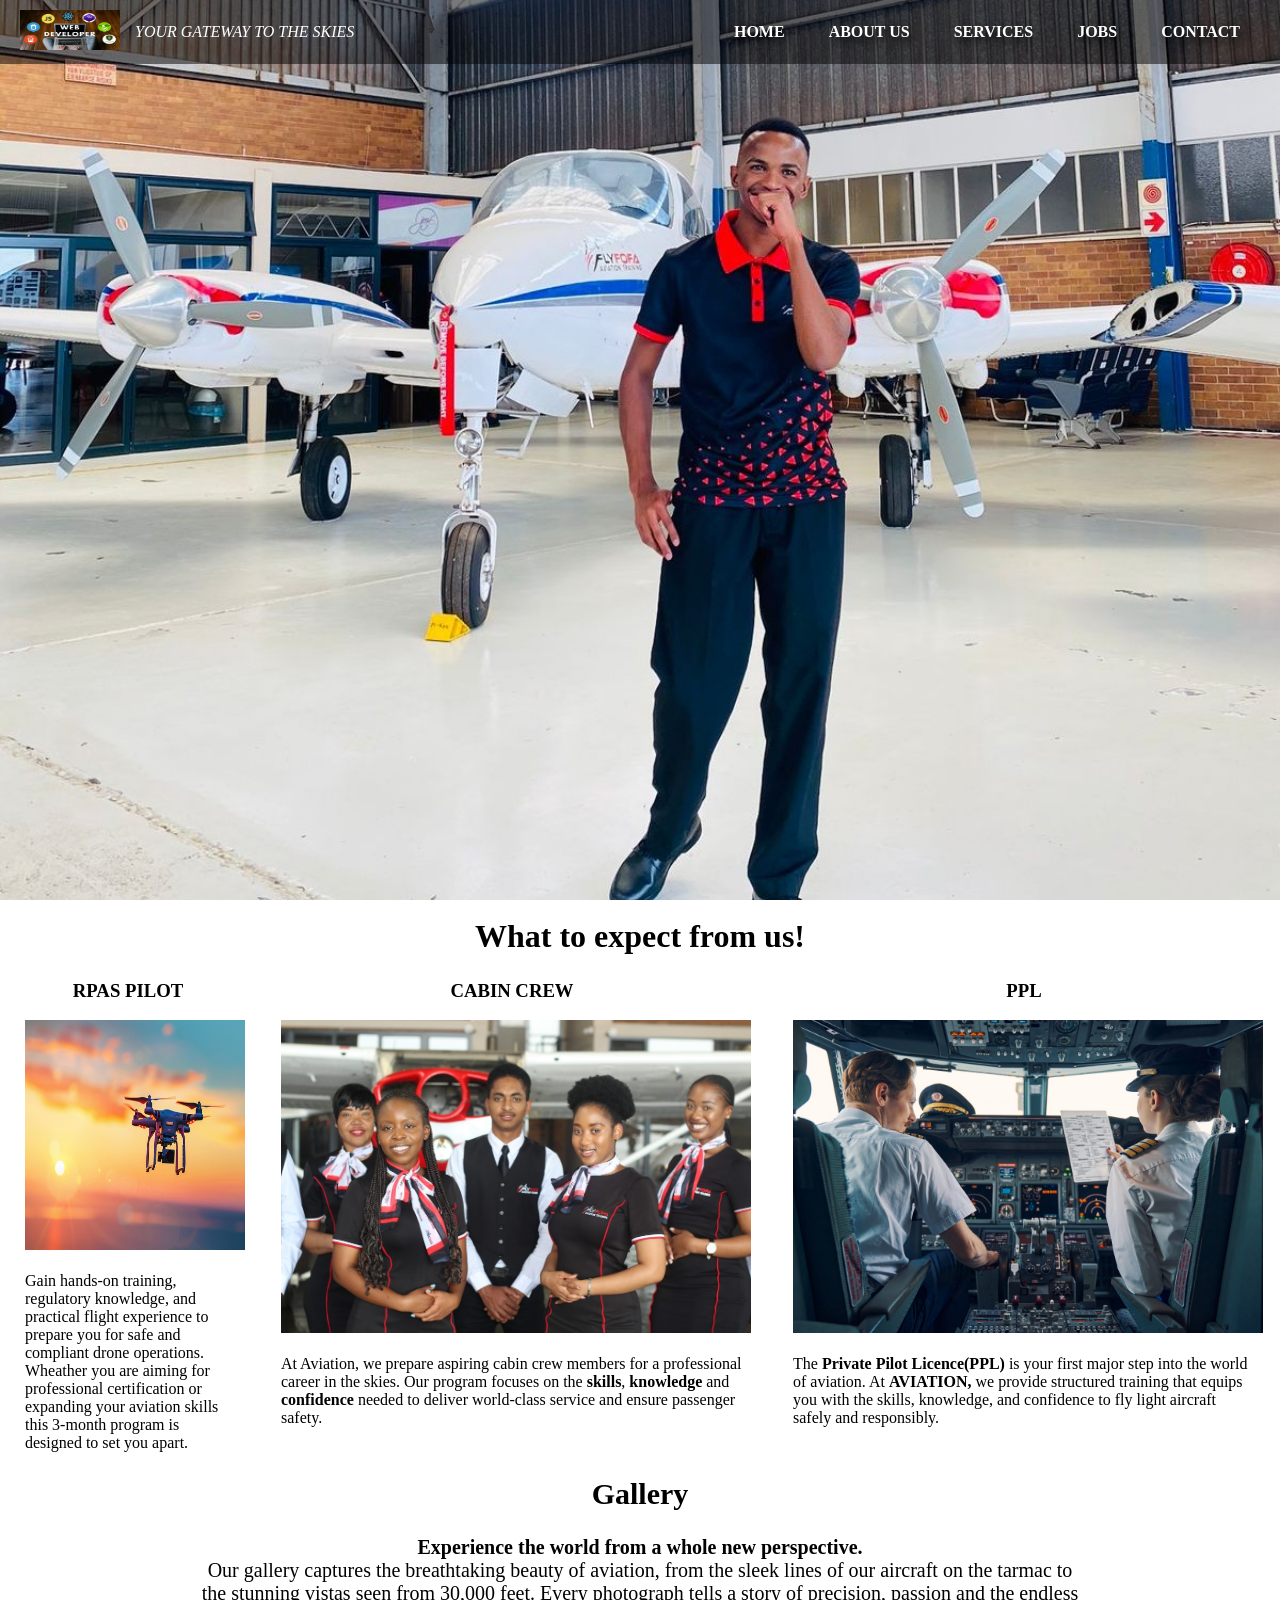
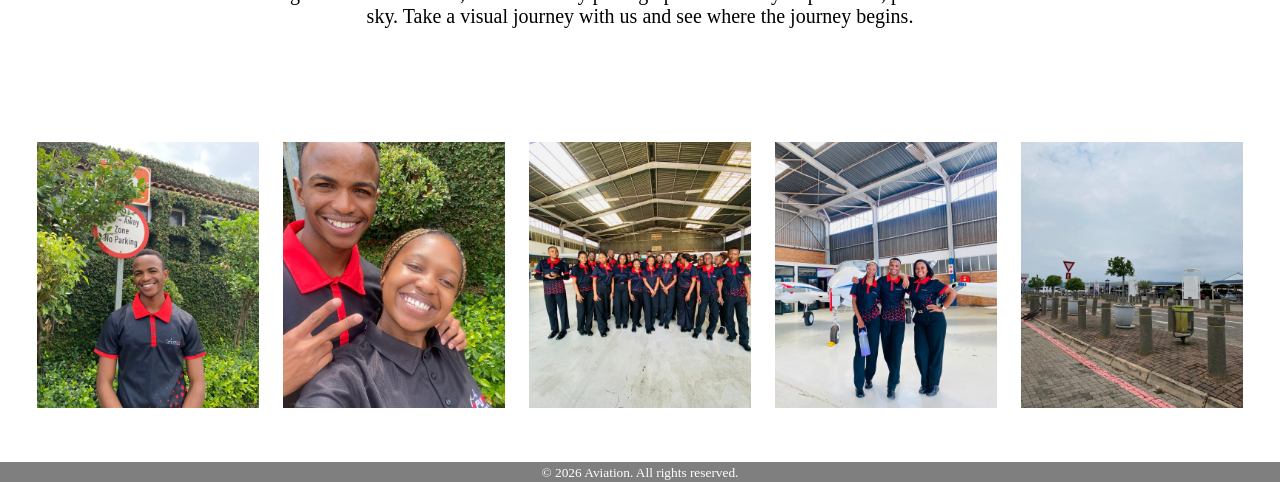
==== index.html @ cc8d6d7c "Add <br> on <p> below the images" ====
<!DOCTYPE html>
<html lang="en-US">

<head>
    <meta charset="UTF-8" />
    <title>AVIATION</title>
    <meta name="viewport" content="width=device-width, initial-scale=1.0" />
    <link rel="stylesheet" type="text/css" href="index.css">
    <meta name="Author" content="Theo" />
</head>

<body id="top">
    
    <main>
        <!-- ============================================= COVER PAGE ============================================================= -->
        <div class="cover-page">
            
 <header> <!-- HEADER SECTION -->

        <p>
            <a class="logo">
                <img src="images/web-developer-3.jpeg" alt="Aviation logo" width="100px" height="40px">
            </a>
            <em>YOUR GATEWAY TO THE SKIES</em>
        </p>
                
        <nav class="menu">
            <a href="#top">HOME</a>
            <a href="About.html">ABOUT US</a>
            <a href="Services.html">SERVICES</a>
            <a href="https://whatsapp.com/channel/0029VbBh2P64inopO9d7kR44">JOBS</a>
            <a href="Contact.html">CONTACT</a>
        </nav>
        
    </header>

        </div><br>

        <!-- ============================================= WHAT TO EXPECT FROM US SECTION =========================================== -->

        <h1 class="h2">What to expect from us!</h1>
        
        <!-- RPAS SECTION -->
        <aside>
            
            <h3 class="drone-heading">RPAS PILOT</h3><br>

            <img src="images/RPAS.jpg" alt="RPAS image" width="220" height="230"><br>

    
            <br><p>
                Gain hands-on training, regulatory knowledge, and practical flight experience to prepare you for safe and compliant drone operations.
                Wheather you are aiming for professional certification or expanding your aviation skills this 3-month program is designed to set you apart.
            </p>

        </aside>

        <!-- CABIN CREW SECTION -->
        <section>

            <h3 class="pilot-heading">CABIN CREW</h3><br>

            <img src="images/CABIN_CREW.jpg" alt="RPAS image" width="470"><br>

            <br><p>
                At Aviation, we prepare aspiring cabin crew members for a professional career in the skies.
                Our program focuses on the <strong>skills</strong>, <strong>knowledge</strong> and <strong>confidence</strong> needed to deliver world-class service and ensure passenger safety.
            </p>

        </section>

        <!-- PPL SECTION -->
        <article>
            
            <h3 class="cabin-crew-heading">PPL</h3><br>

            <img src="images/PPL_2.avif" alt="RPAS image" width="470"><br>

            <br><p>
                The <strong>Private Pilot Licence(PPL)</strong> is your first major step into the world of aviation. At <strong>AVIATION,</strong> we provide structured training that
                equips you with the skills, knowledge, and confidence to fly light aircraft safely and responsibly.
            </p>

        </article>

        <!-- =============================================== GALLERY SECTION ======================================================== -->

        <div class="gallery_section"> <!-- OPENING SECTION FOR GALLERY-->
            
            <h3 class="gallery">Gallery</h3>

            <p class="gallery-info">

                <strong>Experience the world from a whole new perspective.</strong><br>
                
                Our gallery captures the breathtaking beauty of aviation, from the sleek lines of our aircraft on the tarmac to<br>
                the stunning vistas seen from 30,000 feet. Every photograph tells a story of precision, passion and the endless<br>
                sky. Take a visual journey with us and see where the journey begins.

            </p>

            <!-- ========================================================= -->

            <div class="image-container"> <!-- CONTAINER FOR ALL IMAGES -->

                
                <div class="image-box"> <!-- IMAGE-2 -->

                    <img src="images/AV_2.jpeg">
    
                </div>

                <div class="image-box"> <!-- IMAGE-3 -->

                    <img src="images/AV_3.jpeg">
    
                </div>

                <div class="image-box"> <!-- IMAGE-4 -->

                    <img src="images/AV_4.jpeg">
    
                </div>

                <div class="image-box"> <!-- IMAGE-5 -->

                    <img src="images/AV_5.jpeg">
    
                </div>
               
                <div class="image-box"> <!-- IMAGE-7 -->

                    <img src="images/AV_7.jpeg">
    
                </div>
                
            </div>

            <!-- =========================================================== -->

        </div>
        
    </main>

    <footer>
        
        <p >
            <small> &copy; 2026 Aviation. All rights reserved.</small>
        </p>

    </footer>
<!-- it will always seems impossible until it is all done....coded with pure adulate and passion -->
</body>

</html>
---- index.css ----
/* SOLVES LAYOUT ISSUES */
*{
    margin: 0;
    padding: 0;
    box-sizing: border-box;
    
}

body{
   
    font-family: 'Times New Roman';
        
}

html, body{

    width: 100%;
    overflow-x: hidden;

}





/* =================================================================================================================================== */
/*                                                        HEADER SECTION                                                               */
/* =================================================================================================================================== */
header{
   
    display: flex;                          /*  PUT THE CHILDREN ELEMENTS IN ONE ROW */
    background-color: rgba(0, 0, 0, 0.5);   /* ALTER THE BACKGROUND COLOR  */
    align-items: center;                    /* VERTICALLY ALIGN THE ITEMS */
    justify-content: space-between;         /* CREATE SPACE BETWEEN THE ELEMENTS */
    padding: 10px 20px;
    
    position: sticky;
    top: 0;
}

header p{
    display: flex;   /*makes the logo and the AVIATION sit side by side*/
    align-items: center;
    gap: 15px;      /* SPACE BETWEEN LOGO AND THE TEXT*/
    
}

header em{
    color: white;
}


.menu  a {
    text-decoration: none; /*  REMOVES THE LINES BELOW THE TEXT IN HEADER*/
    margin: 20px;
    font-weight: bold;
    color: white;
    text-shadow: 2px 4px 10px black;
    
}

.menu a:hover{
    color: #007BFF;
    background-color: rgba(0, 0, 0, 0.5);
    border-radius: 25px;
    padding: 5px;
    
}

.cover-page{

    background-image: url(images/Theo.jpg);
    background-position: top center;
    background-repeat: no-repeat;
    background-size: cover;
    height: 100vh;
    
}

/* THE MAIN SECTION*/

.h2{     /* HEADING (WHAT  TO EXPECT FROM US) */
    text-align: center;
    font: bold;

}

aside{
    width:20%;
    float: left;
    padding: 25px;
    
}

section{
    width:40%;
    float:left;
    padding: 25px;
}

article{
    width:40%;
    float:left;
    padding: 25px;
}

.drone-heading, /* DRONE HEADING */
.cabin-crew-heading,
 .pilot-heading{    
    text-align: center;        
    
}


@media screen and (max-width:600px) {
    aside, section, article{
        width: 100%;
    }
}

/* =================================================================================================================================== */
/*                                                       GALLERY SECTION                                                               */
/* =================================================================================================================================== */
.gallery{
    clear:both;  /* START THE GALLERY ON ITS NEW LINE */
    display: block;
    width: 100%;
    text-align: center;
    font-size: 30px;
    font: bold;
}

.gallery-info{
    font-size: 20px;
    text-align: center;
    padding: 25px;
}

/* FOR IMAGES*/

.image-container{
    width: 100%;
    height: 100%;
    display: flex;
    margin: 5% auto 0;
    box-sizing: border-box;
    padding: 25px;
}

.image-box{
    margin: 0 1%;
    flex-grow: 1;
    flex-basis: 0;
    transition: 0.5s;
}

.image-box img{  /* Target the image inside the image-box*/
    width: 100%; 
    height: 90%;
    object-fit: cover;
    display: flex; /* Removess the default inline bottom-margin/gap that browsers add to images */
    transition: 0.5s;

}

.image-container, .image-box {  /* Ensure the containers themselves are also full width (just in case) */
    width: 100%;
}

.image-box:hover{
    flex-basis: 50%;
}

/* =================================================================================================================================== */
/*                                                             FOOTER SECTION                                                          */
/* =================================================================================================================================== */
footer{
    display: block;
    clear: both;  /* REMOVES THE FLOAT */
    text-align: center;
    background-color: rgba(0, 0, 0, 0.5);
    padding: 1px;
    color: white;
    position: sticky;
    bottom: 0%;
    
}
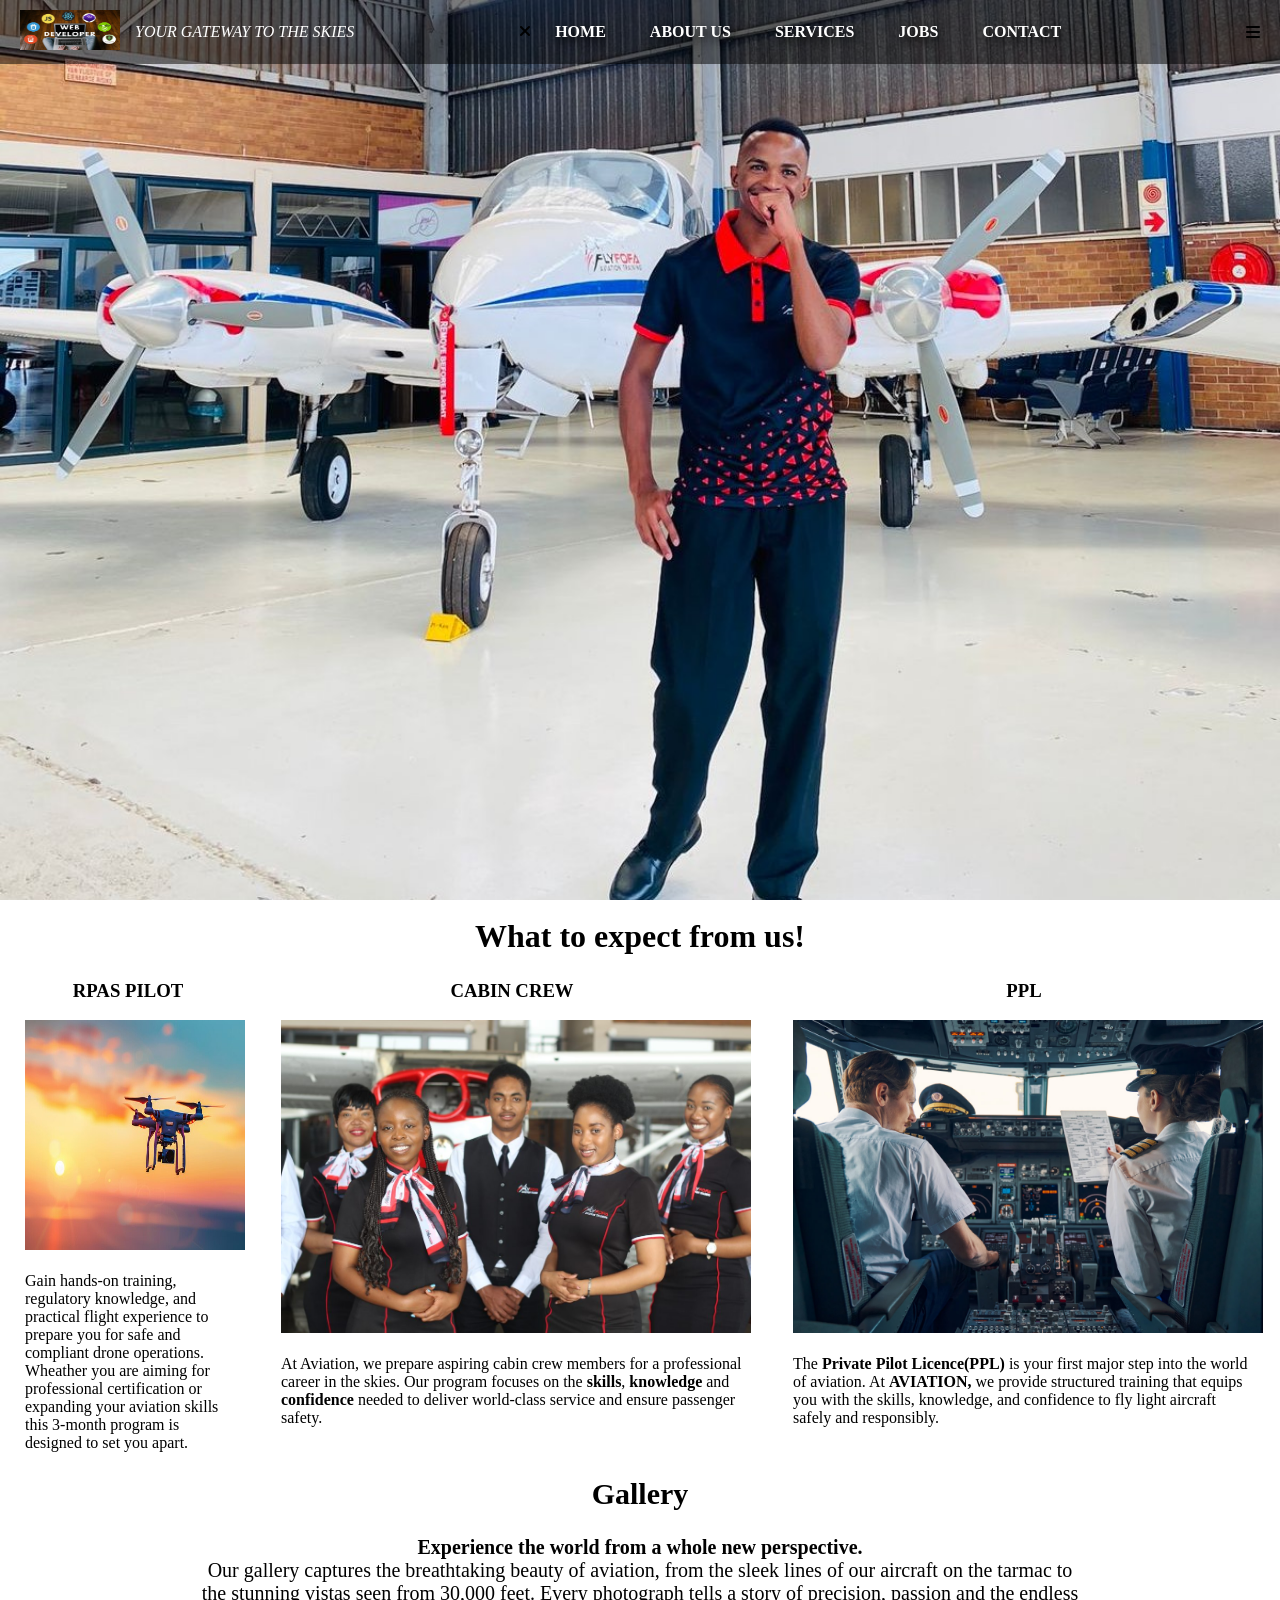
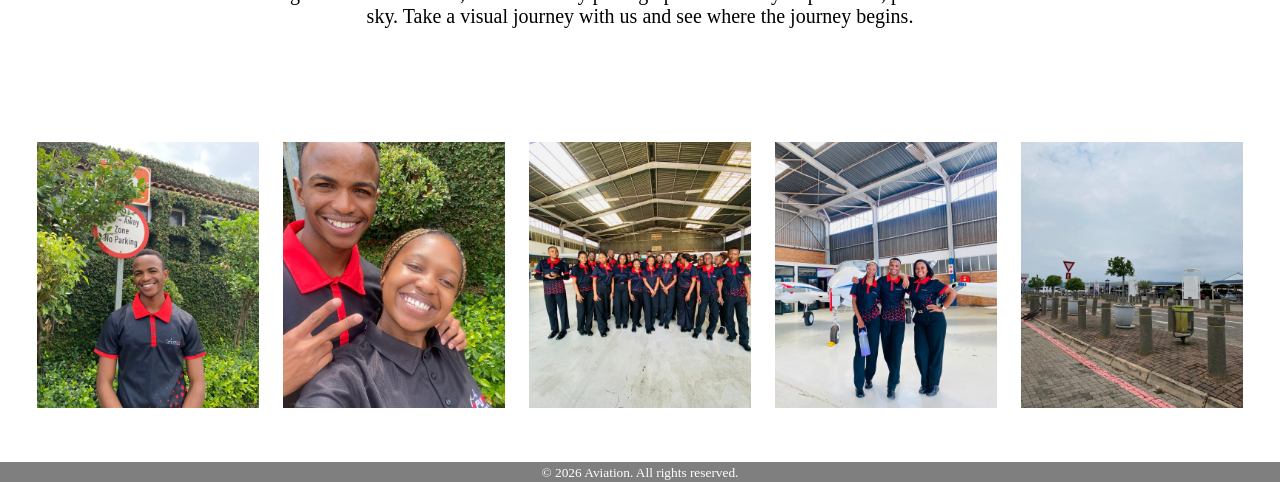
==== commit b414859b: "Enhance index.html with Font Awesome and responsive menu Added Font Awesome stylesheet for icons and" ====
--- a/index.html
+++ b/index.html
@@ -6,6 +6,7 @@
     <title>AVIATION</title>
     <meta name="viewport" content="width=device-width, initial-scale=1.0" />
     <link rel="stylesheet" type="text/css" href="index.css">
+    <link rel="stylesheet" type="text/css" href="https://cdnjs.cloudflare.com/ajax/libs/font-awesome/6.4.0/css/all.min.css">
     <meta name="Author" content="Theo" />
 </head>
 
@@ -24,13 +25,19 @@
             <em>YOUR GATEWAY TO THE SKIES</em>
         </p>
                 
-        <nav class="menu">
+        <nav class="menu" id="menu" >
+
+            <i class="fa fa-close"></i>
+            
             <a href="#top">HOME</a>
             <a href="About.html">ABOUT US</a>
             <a href="Services.html">SERVICES</a>
             <a href="https://whatsapp.com/channel/0029VbBh2P64inopO9d7kR44">JOBS</a>
             <a href="Contact.html">CONTACT</a>
+            
         </nav>
+
+     <i class="fa fa-bars"></i>
         
     </header>
 
@@ -45,7 +52,7 @@
             
             <h3 class="drone-heading">RPAS PILOT</h3><br>
 
-            <img src="images/RPAS.jpg" alt="RPAS image" width="220" height="230"><br>
+            <img src="images/RPAS.jpg" alt="RPAS image" class="wht-expect-photos" width="220" height="230"><br>
 
     
             <br><p>
@@ -60,7 +67,7 @@
 
             <h3 class="pilot-heading">CABIN CREW</h3><br>
 
-            <img src="images/CABIN_CREW.jpg" alt="RPAS image" width="470"><br>
+            <img src="images/CABIN_CREW.jpg" alt="RPAS image" class="wht-expect-photos" width="470"><br>
 
             <br><p>
                 At Aviation, we prepare aspiring cabin crew members for a professional career in the skies.
@@ -74,7 +81,7 @@
             
             <h3 class="cabin-crew-heading">PPL</h3><br>
 
-            <img src="images/PPL_2.avif" alt="RPAS image" width="470"><br>
+            <img src="images/PPL_2.avif" alt="RPAS image" class="wht-expect-photos" width="470"><br>
 
             <br><p>
                 The <strong>Private Pilot Licence(PPL)</strong> is your first major step into the world of aviation. At <strong>AVIATION,</strong> we provide structured training that
--- a/index.css
+++ b/index.css
@@ -171,6 +171,25 @@
     flex-basis: 50%;
 }
 
+
+/* =================================================================================================================================== */
+/*                                                            MEDIA QUERIES                                                            */
+/* =================================================================================================================================== */
+
+@media (max-width:767px) and (orientation: portrait){  /* MAKE THE WEBSITE RESPONSIVE FOR SMARTPHONES ONLY */
+
+    .cover-page{
+        height: 60vh;
+    }
+
+    .wht-expect-photos{
+        width: 310px;
+        height: auto;
+    }
+
+    
+}
+
 /* =================================================================================================================================== */
 /*                                                             FOOTER SECTION                                                          */
 /* =================================================================================================================================== */
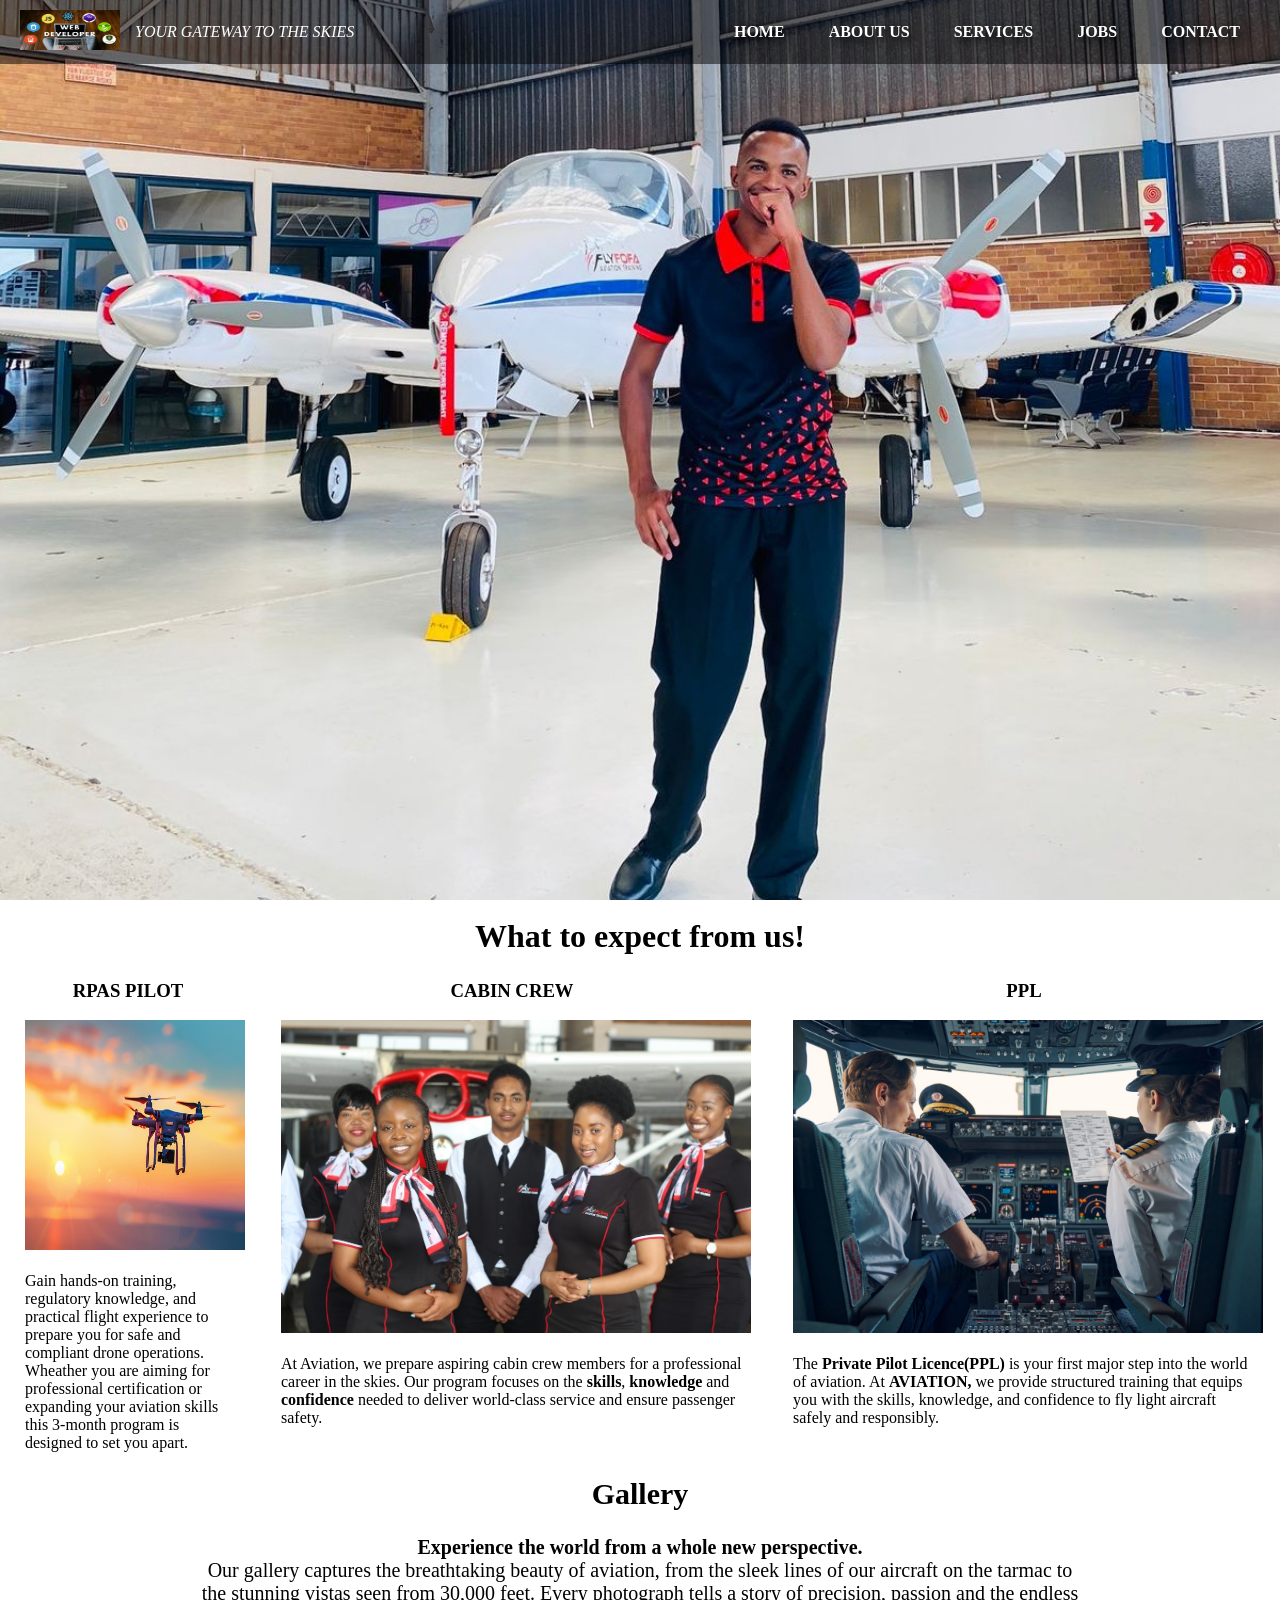
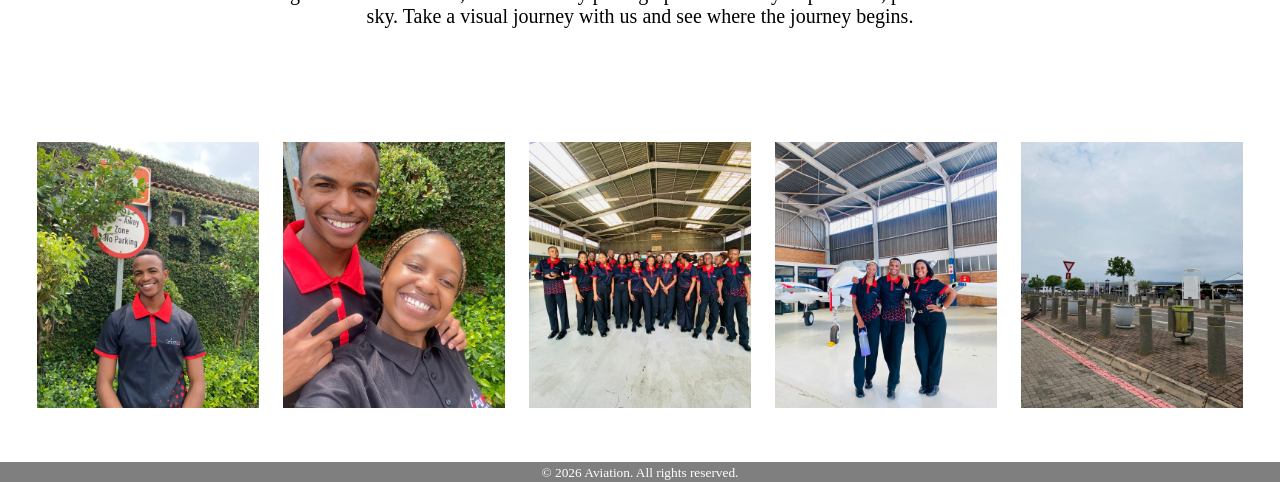
==== commit bb49f15a: "Update index.html with menu functionality Fixed menu toggle functions and improved HTML structure." ====
--- a/index.html
+++ b/index.html
@@ -27,7 +27,7 @@
                 
         <nav class="menu" id="menu" >
 
-            <i class="fa fa-close"></i>
+            <i class="fa fa-close" onclick="closeMenu()"></i>
             
             <a href="#top">HOME</a>
             <a href="About.html">ABOUT US</a>
@@ -37,7 +37,7 @@
             
         </nav>
 
-     <i class="fa fa-bars"></i>
+     <i class="fa fa-bars" onclick="showMenu()"></i>
         
     </header>
 
@@ -159,4 +159,20 @@
 <!-- it will always seems impossible until it is all done....coded with pure adulate and passion -->
 </body>
 
+    <script>
+
+        var show = document.getElementById("menu");
+
+        function showMenu(){
+            
+            show.style.right = "0";
+        }
+
+        function clsoeMenu(){
+
+            show.style.right = "-200px";
+        }
+        
+    </script>
+
 </html>
--- a/index.css
+++ b/index.css
@@ -39,6 +39,7 @@
 }
 
 header p{
+    
     display: flex;   /*makes the logo and the AVIATION sit side by side*/
     align-items: center;
     gap: 15px;      /* SPACE BETWEEN LOGO AND THE TEXT*/
@@ -46,11 +47,13 @@
 }
 
 header em{
+    
     color: white;
 }
 
 
 .menu  a {
+    
     text-decoration: none; /*  REMOVES THE LINES BELOW THE TEXT IN HEADER*/
     margin: 20px;
     font-weight: bold;
@@ -60,6 +63,7 @@
 }
 
 .menu a:hover{
+    
     color: #007BFF;
     background-color: rgba(0, 0, 0, 0.5);
     border-radius: 25px;
@@ -171,6 +175,10 @@
     flex-basis: 50%;
 }
 
+header .fa{
+
+    display: none;
+}
 
 /* =================================================================================================================================== */
 /*                                                            MEDIA QUERIES                                                            */
@@ -185,6 +193,39 @@
     .wht-expect-photos{
         width: 310px;
         height: auto;
+    }
+
+    .far-bar{
+
+        position: absolute;
+        top: 10px;
+        right: 20px;
+    }
+
+    header .fa{
+
+        display: block;
+        font-size: 22px;
+        margin: 10px 25px;
+        cursor: pointer;
+    }
+
+    .menu{
+
+        width: 200px;
+        height: 100vh;
+        background: #000;
+        position: absolute;
+        top: 0;
+        right: -200px;
+        text-align: left;
+        z-index: 2;
+        
+    }
+
+    .menu a{
+
+        display: block;
     }
 
     
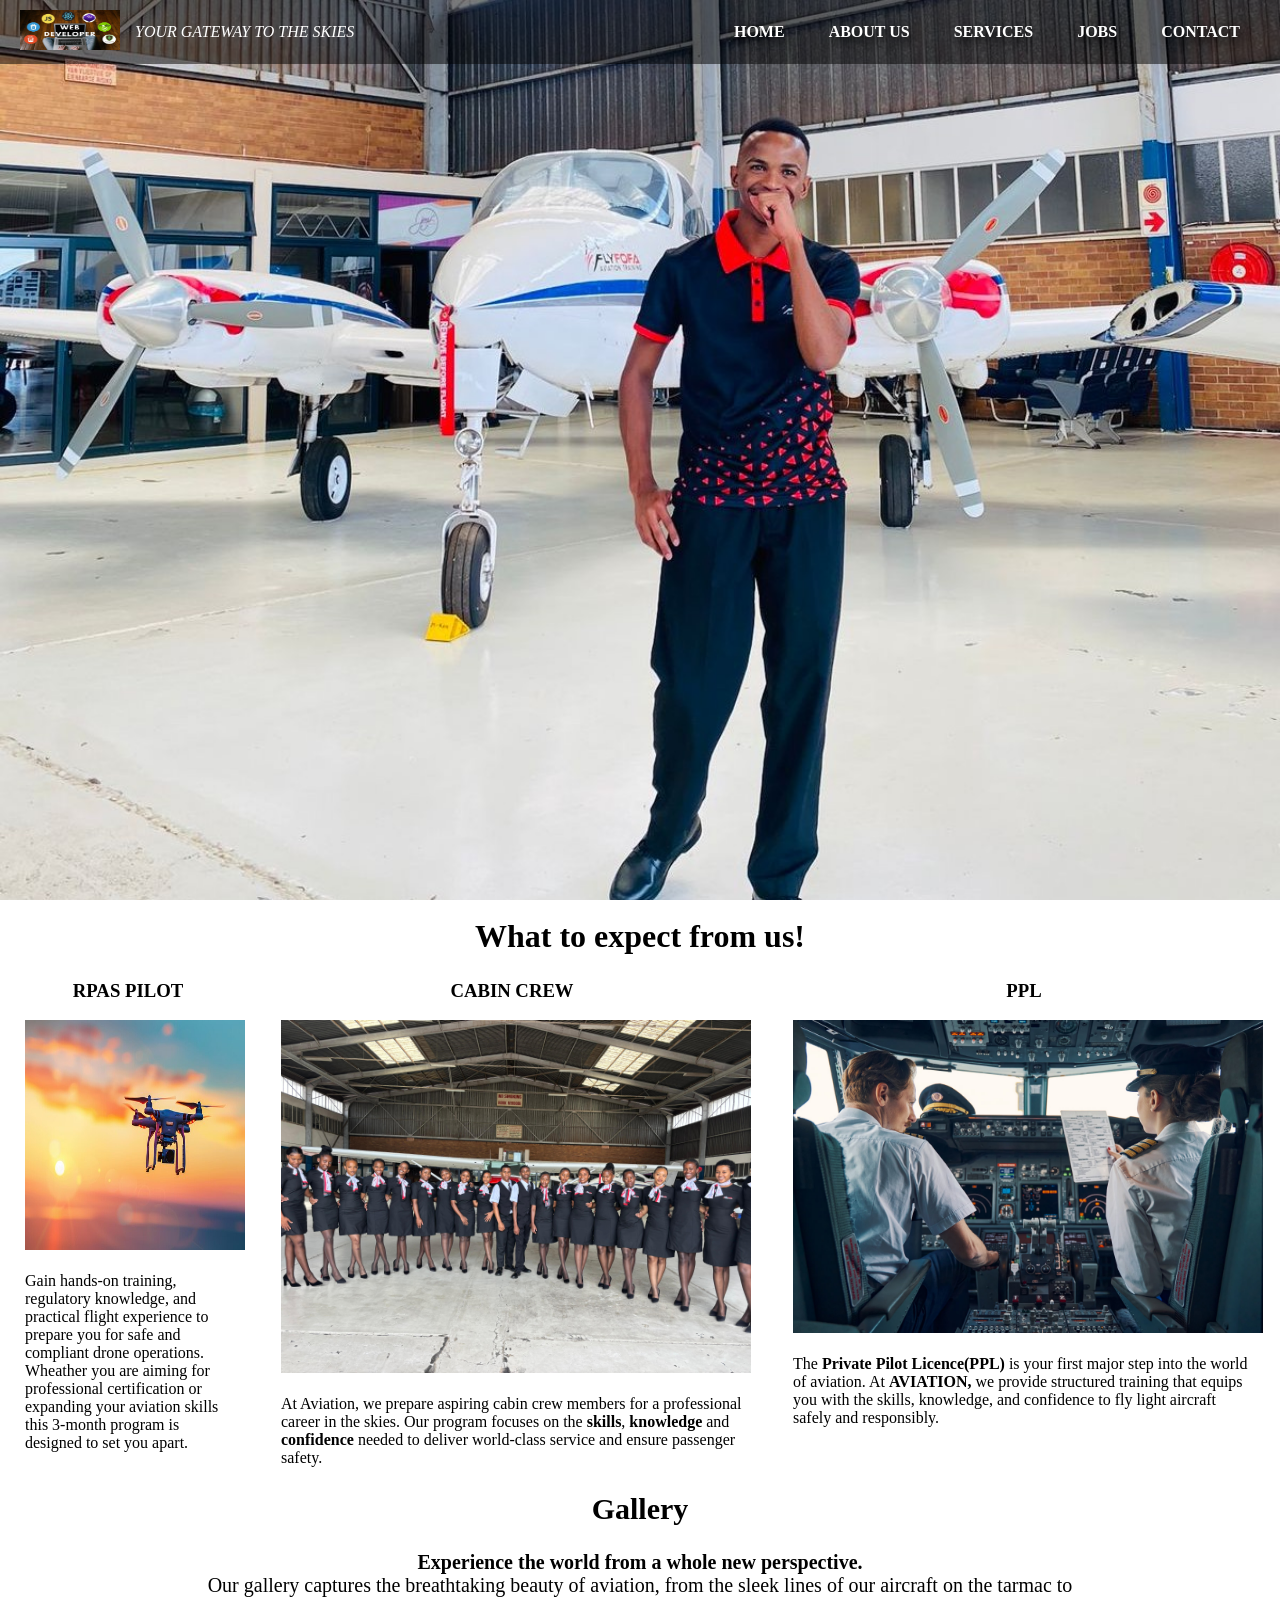
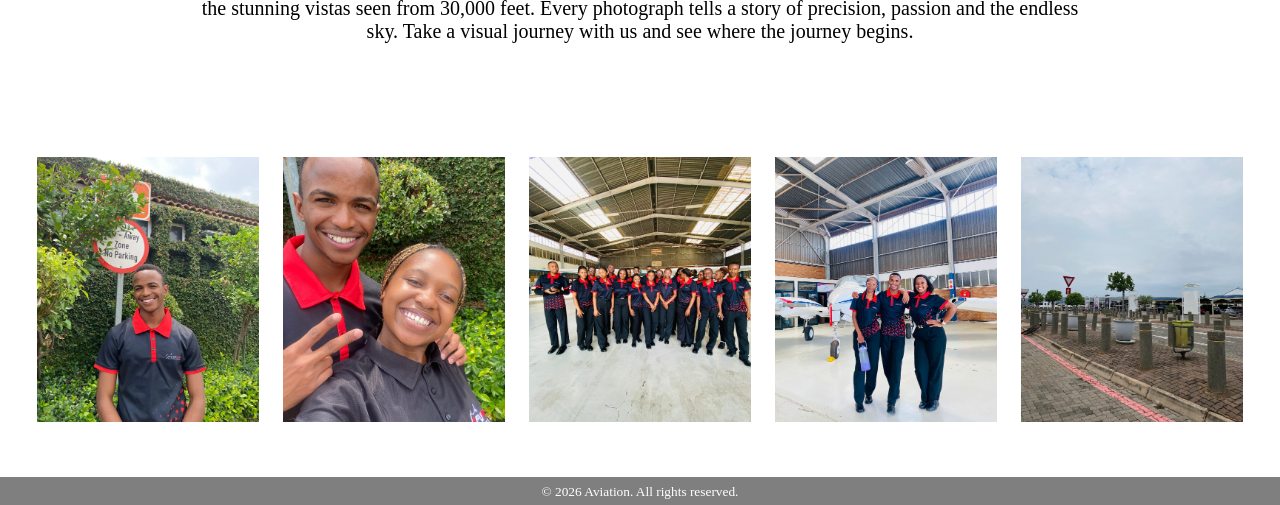
==== commit d644952f: "Replaced a cabin crew image with a flight attendants one." ====
--- a/index.html
+++ b/index.html
@@ -67,7 +67,7 @@
 
             <h3 class="pilot-heading">CABIN CREW</h3><br>
 
-            <img src="images/CABIN_CREW.jpg" alt="RPAS image" class="wht-expect-photos" width="470"><br>
+            <img src="images/Flight_attendants.jpg" alt="RPAS image" class="wht-expect-photos" width="470"><br>
 
             <br><p>
                 At Aviation, we prepare aspiring cabin crew members for a professional career in the skies.
@@ -168,7 +168,7 @@
             show.style.right = "0";
         }
 
-        function clsoeMenu(){
+        function closeMenu(){
 
             show.style.right = "-200px";
         }
--- a/index.css
+++ b/index.css
@@ -3,14 +3,11 @@
     margin: 0;
     padding: 0;
     box-sizing: border-box;
-    
-}
-
-body{
-   
     font-family: 'Times New Roman';
-        
-}
+    
+}
+
+
 
 html, body{
 
@@ -18,8 +15,6 @@
     overflow-x: hidden;
 
 }
-
-
 
 
 
@@ -81,7 +76,11 @@
     
 }
 
-/* THE MAIN SECTION*/
+
+
+/* =================================================================================================================================== */
+/*                                                             MAIN SECTION                                                            */
+/* =================================================================================================================================== */
 
 .h2{     /* HEADING (WHAT  TO EXPECT FROM US) */
     text-align: center;
@@ -125,16 +124,20 @@
 /* =================================================================================================================================== */
 /*                                                       GALLERY SECTION                                                               */
 /* =================================================================================================================================== */
+
 .gallery{
+    
     clear:both;  /* START THE GALLERY ON ITS NEW LINE */
     display: block;
     width: 100%;
     text-align: center;
     font-size: 30px;
     font: bold;
+    
 }
 
 .gallery-info{
+    
     font-size: 20px;
     text-align: center;
     padding: 25px;
@@ -143,6 +146,7 @@
 /* FOR IMAGES*/
 
 .image-container{
+    
     width: 100%;
     height: 100%;
     display: flex;
@@ -151,14 +155,18 @@
     padding: 25px;
 }
 
+
 .image-box{
+    
     margin: 0 1%;
     flex-grow: 1;
     flex-basis: 0;
     transition: 0.5s;
 }
 
+
 .image-box img{  /* Target the image inside the image-box*/
+    
     width: 100%; 
     height: 90%;
     object-fit: cover;
@@ -188,11 +196,14 @@
 
     .cover-page{
         height: 60vh;
+        
     }
 
     .wht-expect-photos{
+        
         width: 310px;
         height: auto;
+        align-items: centre;
     }
 
     .far-bar{
@@ -206,8 +217,10 @@
 
         display: block;
         font-size: 22px;
+        color: #fff;
         margin: 10px 25px;
         cursor: pointer;
+        
     }
 
     .menu{
@@ -228,6 +241,62 @@
         display: block;
     }
 
+
+}
+
+@media (max-width: 767px) and (orientation: landscape){
+
+    .far-bar{
+
+        position: absolute;
+        top: 10px;
+        right: 20px;
+    }
+
+    header .fa{
+
+        display: block;
+        font-size: 22px;
+        color: #fff;
+        margin: 10px 25px;
+        cursor: pointer;
+        
+    }
+
+    .menu{
+
+        width: 200px;
+        height: 100vh;
+        background: #000;
+        position: absolute;
+        top: 0;
+        right: -200px;
+        text-align: left;
+        z-index: 2;
+        
+    }
+
+    .menu a{
+
+        display: block;
+    }
+
+    aside, article{
+        width: 33%;
+        
+    }
+
+    section{
+
+        width: 34%;
+    }
+    
+    .wht-expect-photos{
+        
+        width: 210px;
+        height: 166px;
+        
+    }
     
 }
 
@@ -239,7 +308,7 @@
     clear: both;  /* REMOVES THE FLOAT */
     text-align: center;
     background-color: rgba(0, 0, 0, 0.5);
-    padding: 1px;
+    padding: 5px;
     color: white;
     position: sticky;
     bottom: 0%;
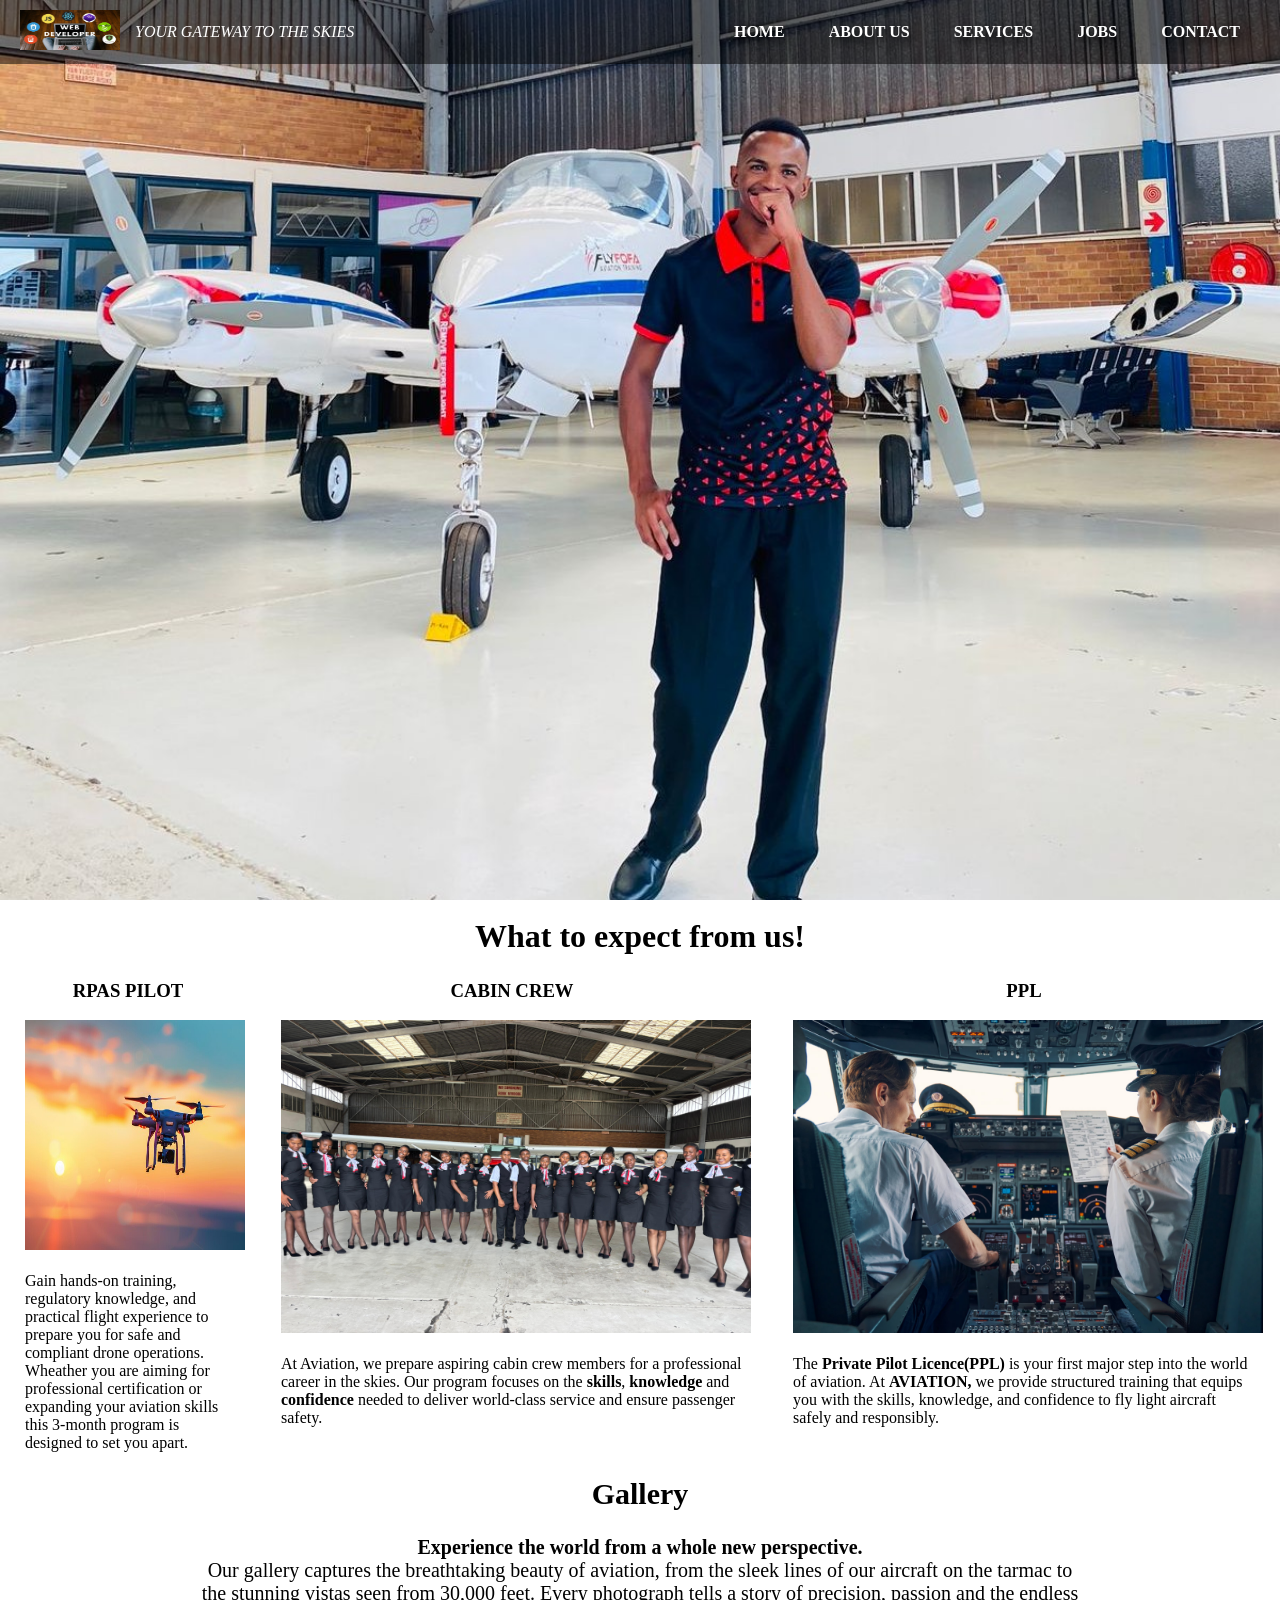
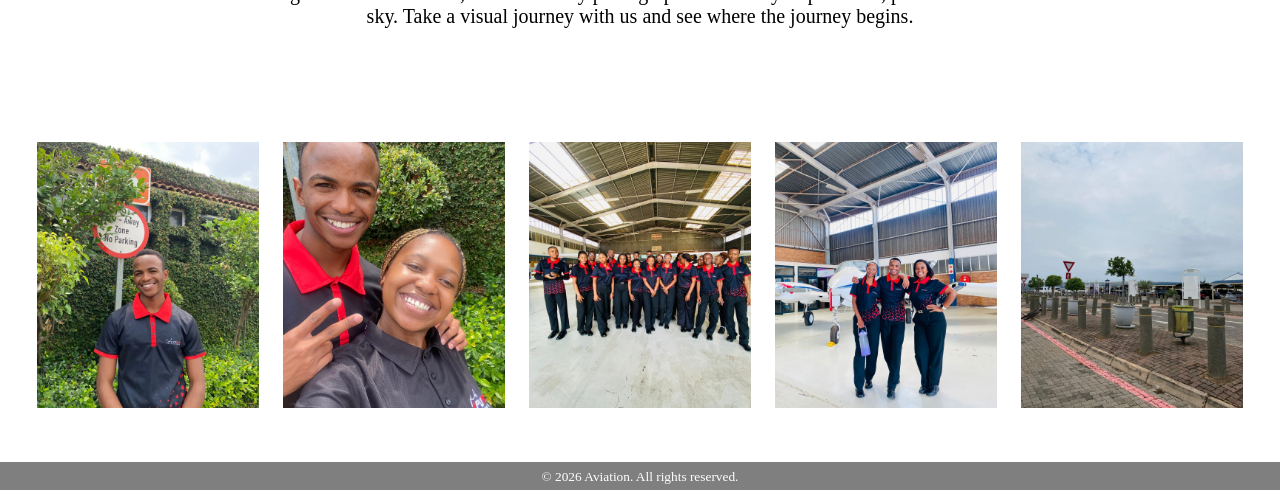
==== commit b891e75a: "Alter the images height index page" ====
--- a/index.html
+++ b/index.html
@@ -65,9 +65,9 @@
         <!-- CABIN CREW SECTION -->
         <section>
 
-            <h3 class="pilot-heading">CABIN CREW</h3><br>
+            <h3 class="cabin-crew-heading">CABIN CREW</h3><br>
 
-            <img src="images/Flight_attendants.jpg" alt="RPAS image" class="wht-expect-photos" width="470"><br>
+            <img src="images/Flight_attendants.jpg" alt="RPAS image" class="wht-expect-photos" width="470" height="313,33px"><br>
 
             <br><p>
                 At Aviation, we prepare aspiring cabin crew members for a professional career in the skies.
@@ -79,9 +79,9 @@
         <!-- PPL SECTION -->
         <article>
             
-            <h3 class="cabin-crew-heading">PPL</h3><br>
+            <h3 class="pilot-heading">PPL</h3><br>    
 
-            <img src="images/PPL_2.avif" alt="RPAS image" class="wht-expect-photos" width="470"><br>
+            <img src="images/PPL_2.avif" alt="RPAS image" class="wht-expect-photos" width="470" height="313,33px"><br>
 
             <br><p>
                 The <strong>Private Pilot Licence(PPL)</strong> is your first major step into the world of aviation. At <strong>AVIATION,</strong> we provide structured training that
